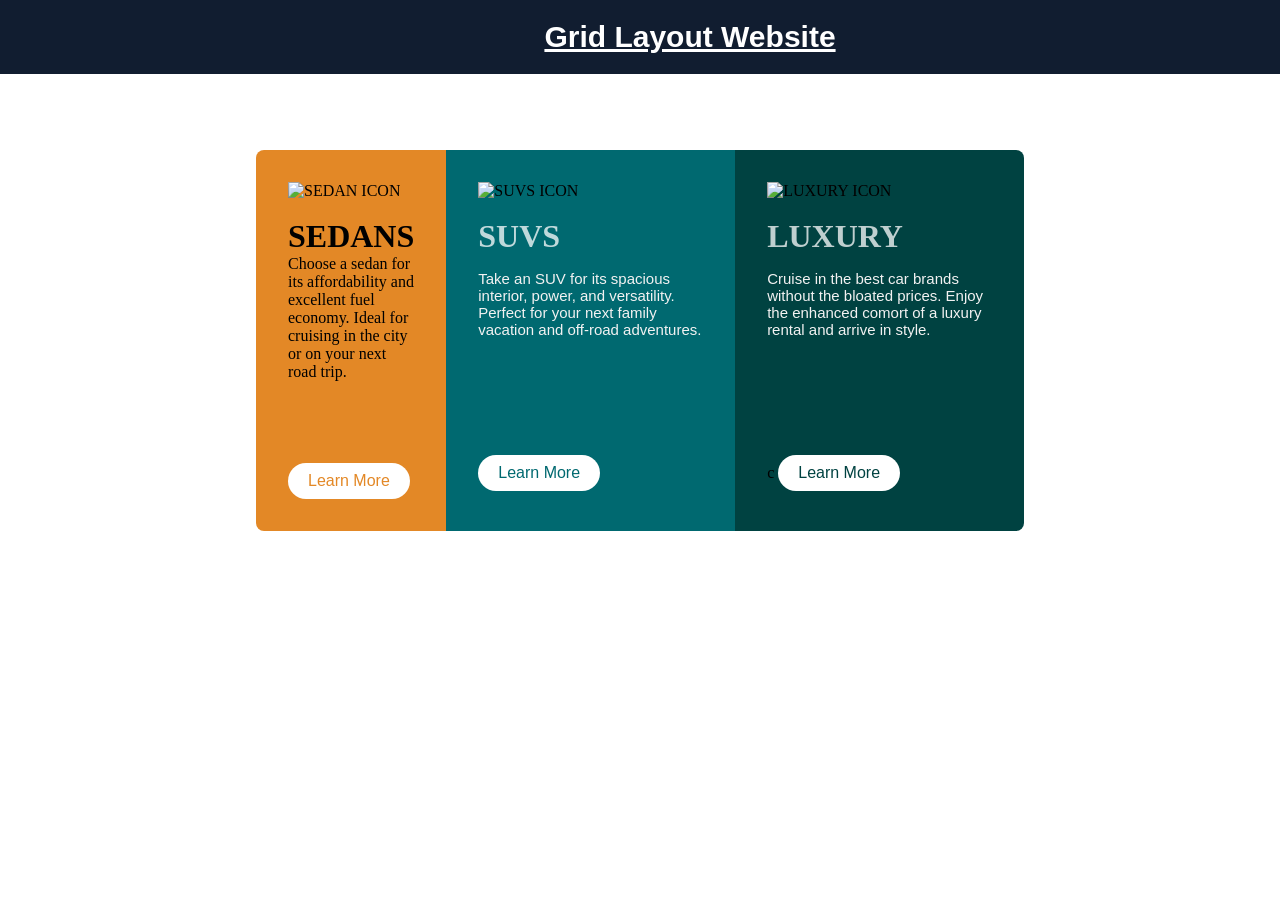
==== index.html @ bad67927 "Add files via upload" ====
<!DOCTYPE html>
<html lang="en">
<head>
    <meta charset="UTF-8">
    <meta http-equiv="X-UA-Compatible" content="IE=edge">
    <meta name="viewport" content="width=device-width, initial-scale=1.0">
    <title>Document</title>
<link rel="stylesheet" href="style.css">
</head>
<body>
    <header>
        <p><a href="grid.html" target="_blank">Grid Layout Website</a></p>
    </header>
    <main>
        <Div class="rides">
            <Div class="sedan">
                <img src="https://res.cloudinary.com/solowise/image/upload/v1655376763/icon-sedans_gpvlej.svg" alt="SEDAN ICON">
                <h1>SEDANS</h1>
                <P>Choose a sedan for its affordability and excellent fuel economy. Ideal for cruising in the city or on
                    your next road trip.</P>
                    <br>
                    <br>
                    <br>
                    <br>

                    <Button>Learn More</Button>
            </Div>
        <div class="suvs">
            <img src="https://res.cloudinary.com/solowise/image/upload/v1655376763/icon-suvs_ms4dl2.svg" alt="SUVS ICON">
            <h1>SUVS</h1>
            <p>Take an SUV for its spacious interior, power, and versatility. Perfect for your next family vacation
                    and off-road adventures.</p>
                    <br>
                    <br>
                    <br>
                    <br>
                    <br>
                    <button>Learn More</button>
                    </div>
                    <div class="luxury">
                        <img src="https://res.cloudinary.com/solowise/image/upload/v1655376763/icon-luxury_v0lfpi.svg" alt="LUXURY ICON">
                        <h1>LUXURY</h1>
                        <p>Cruise in the best car brands without the bloated prices. Enjoy the enhanced comort of a luxury
                    rental and arrive in style.</p>
                    <br>
                    <br>
                    <br>
                    <br>
                    <br>c
                    <button>Learn More</button>
                    </div>
        </div>



        </Div>
    </main>
</body>
</html>
---- style.css ----
* {
    box-sizing: border-box;
    padding: 0;
    margin: 0;
}
header {
    width: 100%;
    background-color: rgb(17, 29, 48);
    position: fixed;
    top: 0;
    padding: 20px;
    font-size: 30px;
    font-weight: bold;
    font-family: 'Segoe UI', Tahoma, Geneva, Verdana, sans-serif;
    text-align: center;
}

header a {
    color: white;
    margin-left: 100px;
}

main {
    margin-top: 150px;
}

.rides {
    display: flex;
    width: 60%;
    margin: 100px auto;
    height: auto;
    border-radius: 8px;
    overflow: hidden;
}

img {
    width: 50px;
    height: auto;
    padding-bottom: 18px;
}

.sedan {
    width: calc(1/3 * 100%);
    background-color: hsl(31, 77%, 52%);
    padding: 2em;

}

.suvs {
    width: calc(1/3 * 100%);
    background-color: hsl(184, 100%, 22%);
    padding: 2em;
}

.luxury {
    width: calc(1/3 * 100%);
    background-color: hsl(179, 100%, 13%);
    padding: 2em;
}

.sedans h1,
.suvs h1,
.luxury h1 {
    font-family: 'Big Shoulders Display', cursive;
    padding-bottom: 15px;
    color: hsla(0, 0%, 100%, 0.75);
}
.sedans p,
.suvs p,
.luxury p {
    font-family: 'Lexend Deca', sans-serif;
    color: hsl(0, 0%, 95%);
    font-size: 15px;
    height: 100px;
    margin-bottom: 70px;
}

.sedan button,
.suvs button,
.luxury button {
    font-family: 'Lexend Deca', sans-serif;
    padding-bottom: 20px;
    padding: 9px 20px;
    border: none;
    border-radius: 50px;
    cursor: pointer;
    font-size: 1em;
    margin-top: 10px;
}

.sedan button {
    color: hsl(31, 77%, 52%);
    background-color: white;
}

.suvs button {
    color: hsl(184, 100%, 22%);
    background-color: white;
}
.luxury button {
    color: hsl(179, 100%, 13%);
    background-color: white;
}

.sedans button:hover {
    background-color: hsl(31, 77%, 52%);
    color: hsl(0, 0%, 100%);
    border: 2px solid white;
}

.suvs button:hover {
    background-color: hsl(184, 100%, 22%);
    color: white;
    border: 2px solid white;
}

.luxury button:hover {
    background-color: hsl(179, 100%, 13%);
    color: white;
    border: 2px solid white;
}

/* MEDIA QUERIES */
@media (min-width: 1520px) {
    .cars {
        width: 50%;
    }
}

@media (max-width: 1160px) {
    .cars {
        width: 70%;
    }
}

@media (max-width: 960px) {
    .cars {
        width: 80%;
    }
}

@media (max-width: 840px) {
    .cars {
        width: 90%;
    }
}

@media (max-width: 650px) {
    .cars {
        flex-direction: column;
        height: auto;
    }
}

    .sedans,
    .suvs,
    .luxury {
        width: 100%;
    }
    .sedans p,
    .suvs p,
    .luxury p {
        height: 70px;
        margin-bottom: 15px;
    }
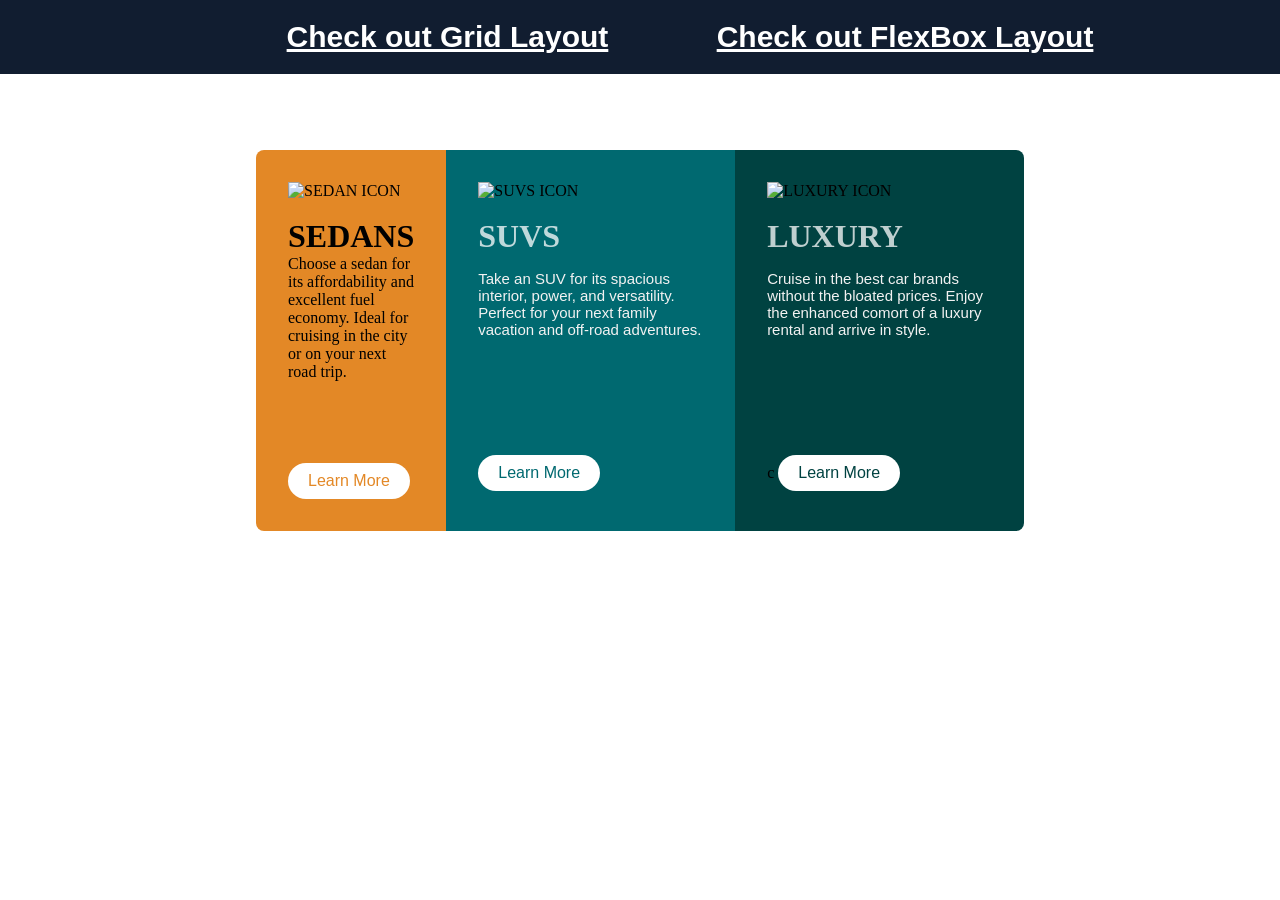
==== commit d849756c: "Update index.html" ====
--- a/index.html
+++ b/index.html
@@ -9,7 +9,7 @@
 </head>
 <body>
     <header>
-        <p><a href="grid.html" target="_blank">Grid Layout Website</a></p>
+        <p> <a href="https://github.com/Solowise130/ZURI-GRID-LAYOUT-TASK" target="_blank"> Check out Grid Layout</a> <a href="https://github.com/Solowise130/ZURI-FLEXBOX-TASK" target="_blank">Check out FlexBox Layout</a></p>
     </header>
     <main>
         <Div class="rides">
@@ -56,4 +56,4 @@
         </Div>
     </main>
 </body>
-</html>+</html>
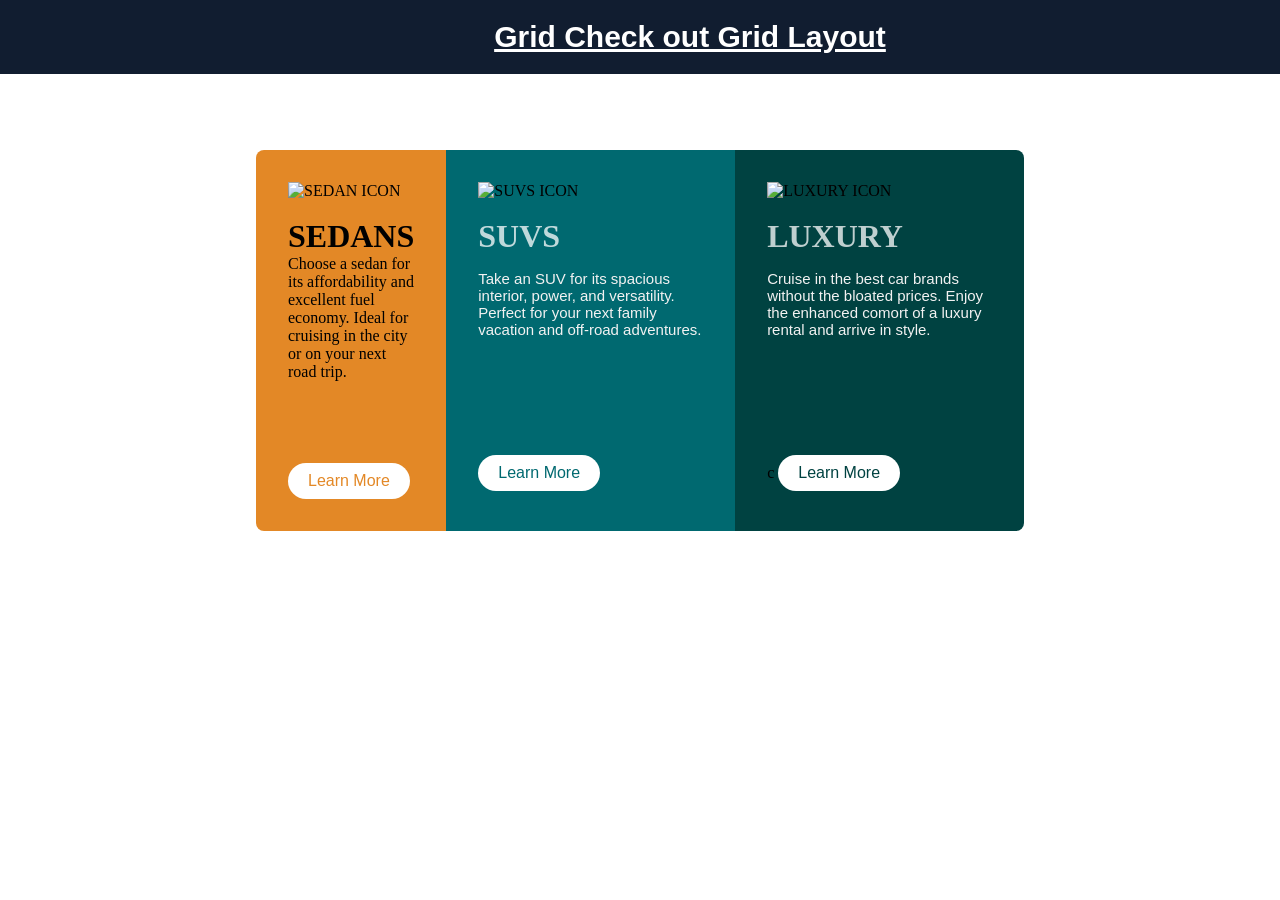
==== commit 39d86328: "Update index.html" ====
--- a/index.html
+++ b/index.html
@@ -9,7 +9,7 @@
 </head>
 <body>
     <header>
-        <p> <a href="https://github.com/Solowise130/ZURI-GRID-LAYOUT-TASK" target="_blank"> Check out Grid Layout</a> <a href="https://github.com/Solowise130/ZURI-FLEXBOX-TASK" target="_blank">Check out FlexBox Layout</a></p>
+        <p><a href="grid.html" target="_blank">Grid Check out Grid Layout</a></p>
     </header>
     <main>
         <Div class="rides">
@@ -22,7 +22,6 @@
                     <br>
                     <br>
                     <br>
-
                     <Button>Learn More</Button>
             </Div>
         <div class="suvs">
@@ -50,9 +49,6 @@
                     <button>Learn More</button>
                     </div>
         </div>
-
-
-
         </Div>
     </main>
 </body>
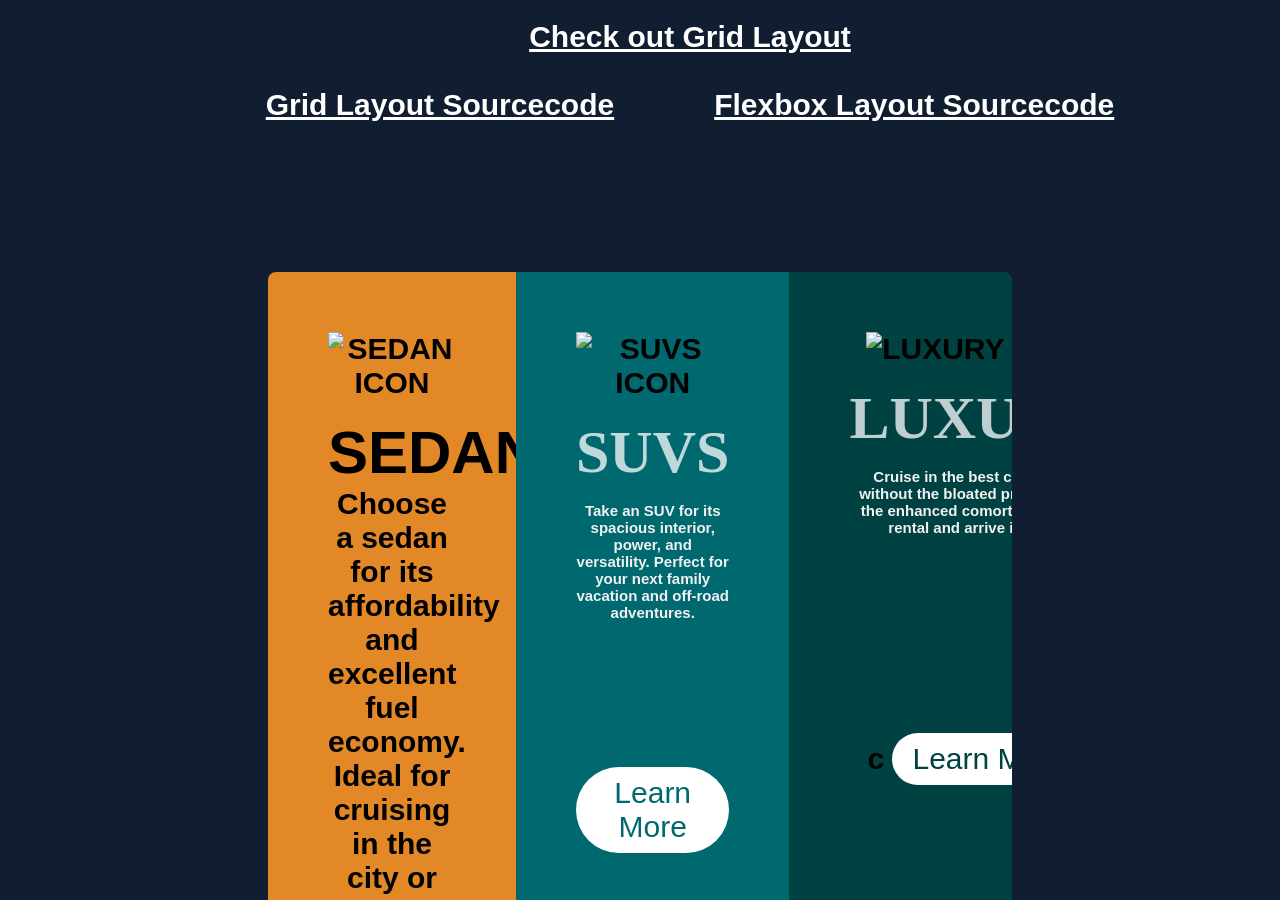
==== commit ec127880: "Update index.html" ====
--- a/index.html
+++ b/index.html
@@ -4,12 +4,19 @@
     <meta charset="UTF-8">
     <meta http-equiv="X-UA-Compatible" content="IE=edge">
     <meta name="viewport" content="width=device-width, initial-scale=1.0">
-    <title>Document</title>
+    <title>Flexbox Layout</title>
 <link rel="stylesheet" href="style.css">
 </head>
 <body>
     <header>
-        <p><a href="grid.html" target="_blank">Grid Check out Grid Layout</a></p>
+        <p><a href="grid.html" target="_blank">Check out Grid Layout</a></p>
+        <br>
+        <a href="https://github.com/Solowise130/ZURI-GRID-LAYOUT-TASK"
+          target="_blank">
+          Grid Layout Sourcecode</a><a
+          href="https://github.com/Solowise130/ZURI-FLEXBOX-TASK"
+          target="_blank"
+          >Flexbox Layout Sourcecode</a
     </header>
     <main>
         <Div class="rides">
@@ -22,6 +29,7 @@
                     <br>
                     <br>
                     <br>
+
                     <Button>Learn More</Button>
             </Div>
         <div class="suvs">
